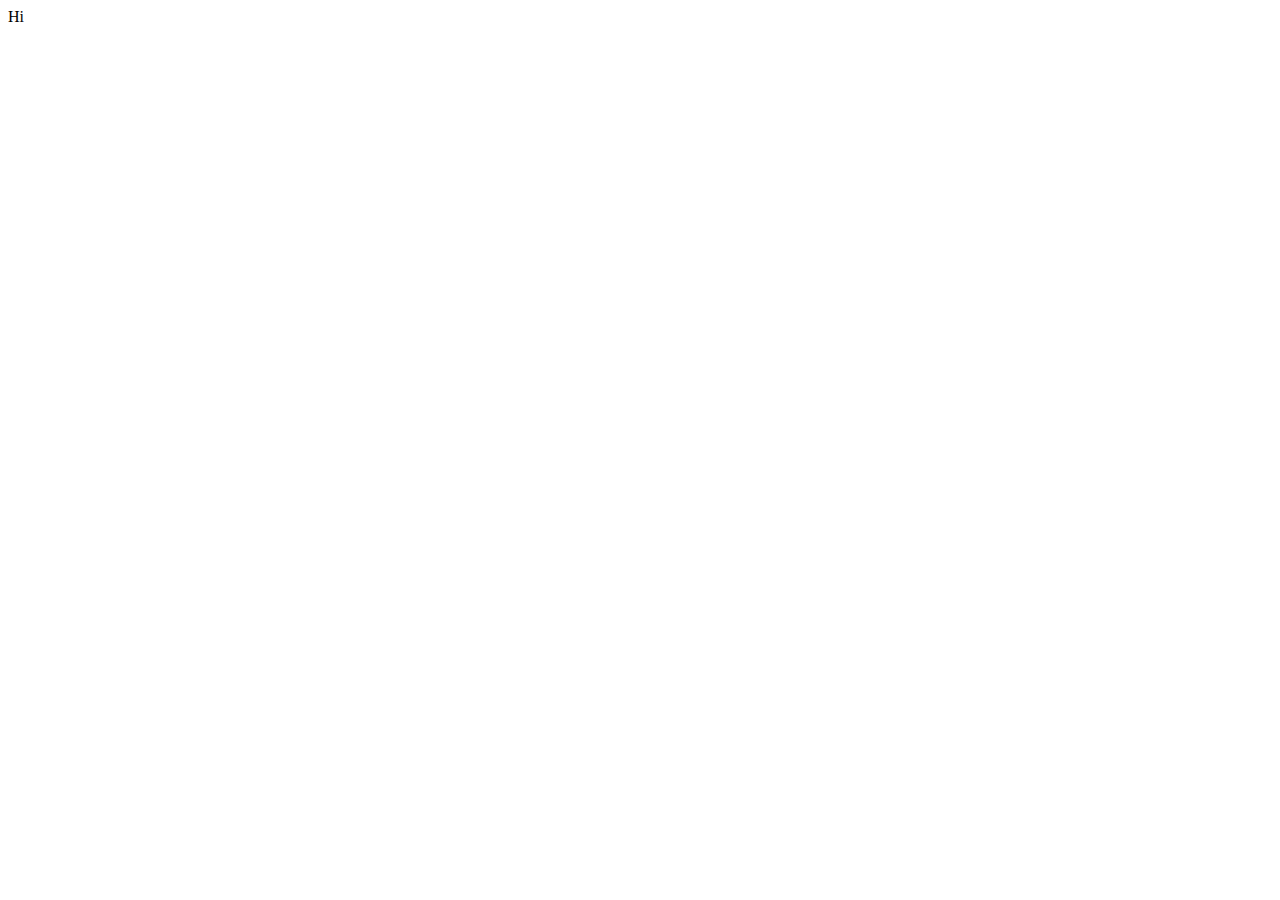
==== index.html @ bfa3fe52 "Hi" ====
<html><html lang="en">
<head>
    <meta charset="UTF-8">
    <meta name="viewport" content="width=device-width, initial-scale=1.0">
    <title>Document</title>
</head>
<body>
   Hi
   

</body>
</html></html>
</h5>
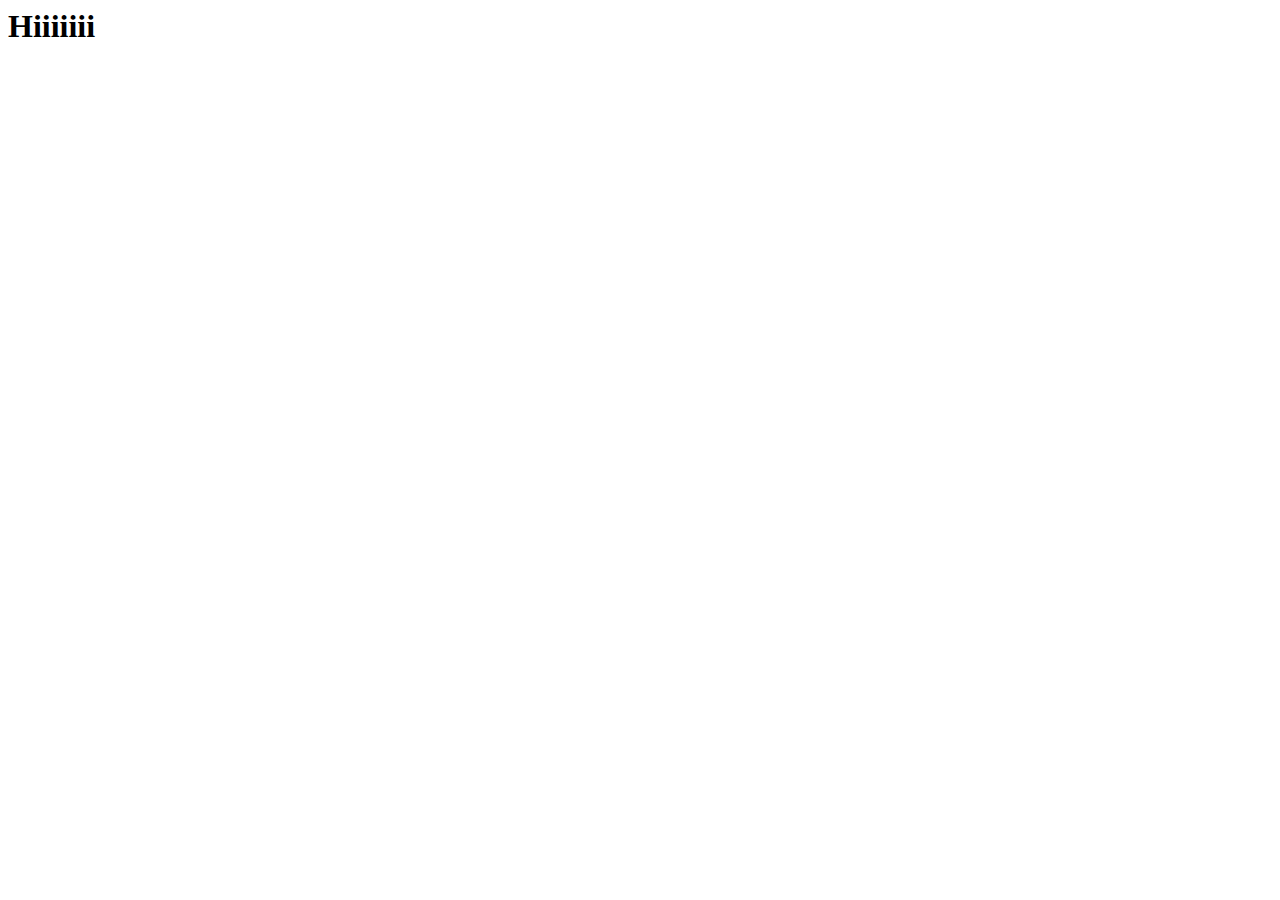
==== commit 0324e437: "revert first commit" ====
--- a/index.html
+++ b/index.html
@@ -5,9 +5,6 @@
     <title>Document</title>
 </head>
 <body>
-   Hi
-   
-
+   <h1>Hiiiiiii</h1>
 </body>
-</html></html>
-</h5>+</html></html>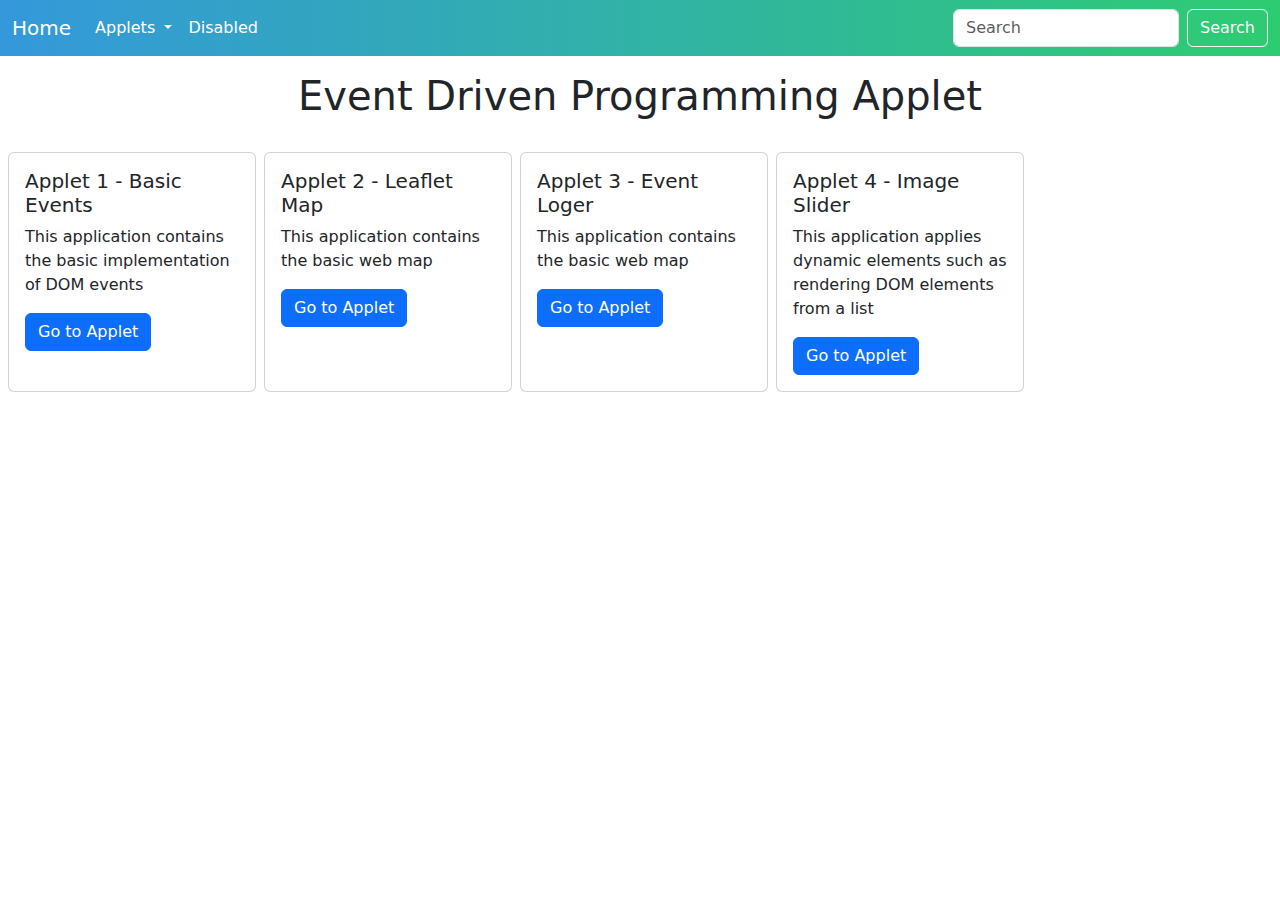
==== commit d8dde246: "main" ====
--- a/index.html
+++ b/index.html
@@ -1,10 +1,108 @@
-<html><html lang="en">
+<!DOCTYPE html> 
+<html lang="en">
 <head>
     <meta charset="UTF-8">
     <meta name="viewport" content="width=device-width, initial-scale=1.0">
-    <title>Document</title>
+    <link href="https://cdn.jsdelivr.net/npm/bootstrap@5.3.3/dist/css/bootstrap.min.css" rel="stylesheet" integrity="sha384-QWTKZyjpPEjISv5WaRU9OFeRpok6YctnYmDr5pNlyT2bRjXh0JMhjY6hW+ALEwIH" crossorigin="anonymous">
+    <script src="https://cdn.jsdelivr.net/npm/bootstrap@5.3.3/dist/js/bootstrap.bundle.min.js" integrity="sha384-YvpcrYf0tY3lHB60NNkmXc5s9fDVZLESaAA55NDzOxhy9GkcIdslK1eN7N6jIeHz" crossorigin="anonymous"></script>
+    <title>IT24 Resources</title>
+    <style>
+        .applet-flex-container{
+            display:flex;
+            justify-content: center;
+            margin-top: 2rem;
+            width: 80%;
+        }
+
+        .applet-flex-container > div{
+            margin-left: .5rem;
+        }
+
+        .title{
+            margin-top: 1rem;
+            text-align: center;
+        }
+
+        .navbar .nav-link {
+            color: white;
+        }
+
+        .navbar .nav-link:hover {
+            color: #dcdcdc; 
+        }
+    </style>
 </head>
+
+<nav class="navbar navbar-expand-lg" style="background: linear-gradient(to right, #3498db, #2ecc71);">
+    <div class="container-fluid">
+      <a class="navbar-brand text-white" href="index.html">Home</a>
+      <button class="navbar-toggler" type="button" data-bs-toggle="collapse" data-bs-target="#navbarSupportedContent" aria-controls="navbarSupportedContent" aria-expanded="false" aria-label="Toggle navigation">
+        <span class="navbar-toggler-icon"></span>
+      </button>
+      <div class="collapse navbar-collapse" id="navbarSupportedContent">
+        <ul class="navbar-nav me-auto mb-2 mb-lg-0">
+          <li class="nav-item dropdown">
+            <a class="nav-link dropdown-toggle" href="#" role="button" data-bs-toggle="dropdown" aria-expanded="false">
+              Applets
+            </a>
+            <ul class="dropdown-menu">
+              <li><a class="dropdown-item" href="applet-1.html">Applet 1</a></li>
+              <li><a class="dropdown-item" href="applet-2.html">Applet 2</a></li>
+              <li><a class="dropdown-item" href="applet-3.html">Applet 3</a></li>
+              <li><a class="dropdown-item" href="applet-4.html">Applet 4</a></li>
+            </ul>
+          </li>
+          <li class="nav-item">
+            <a class="nav-link disabled" aria-disabled="true">Disabled</a>
+          </li>
+        </ul>
+        <form class="d-flex" role="search">
+          <input class="form-control me-2" type="search" placeholder="Search" aria-label="Search">
+          <button class="btn btn-outline-light" type="submit">Search</button>
+        </form>
+      </div>
+    </div>
+</nav>
+
 <body>
-   <h1>Hiiiiiii</h1>
-</body>
-</html></html>+
+    <h1 class="title">Event Driven Programming Applet</h1>
+    <div class="applet-flex-container">
+        
+        <div class="card" style="width: 18rem;">
+            <div class="card-body">
+              <h5 class="card-title">Applet 1 - Basic Events </h5>
+              <p class="card-text">This application contains the basic implementation of DOM events</p>
+              <a href="applet-1.html" class="btn btn-primary">Go to Applet</a>
+            </div>
+        </div>
+
+         
+         <div class="card" style="width: 18rem;">
+          <div class="card-body">
+            <h5 class="card-title">Applet 2 - Leaflet Map</h5>
+            <p class="card-text">This application contains the basic web map</p>
+            <a href="./applet-2.html" class="btn btn-primary">Go to Applet</a>
+          </div>
+        </div>
+
+        <div class="card" style="width: 18rem;">
+            <div class="card-body">
+              <h5 class="card-title">Applet 3 - Event Loger</h5>
+              <p class="card-text">This application contains the basic web map</p>
+              <a href="./applet-3.html" class="btn btn-primary">Go to Applet</a>
+            </div>
+            </div>
+
+            
+            <div class="card" style="width: 18rem;">
+                <div class="card-body">
+                  <h5 class="card-title">Applet 4 - Image Slider</h5>
+                  <p class="card-text">This application applies dynamic elements such as rendering DOM elements from a list</p>
+                  <a href="./applet-4.html" class="btn btn-primary">Go to Applet</a>
+                </div>
+            </div>
+        </div>
+    </body>
+    </html>
+  